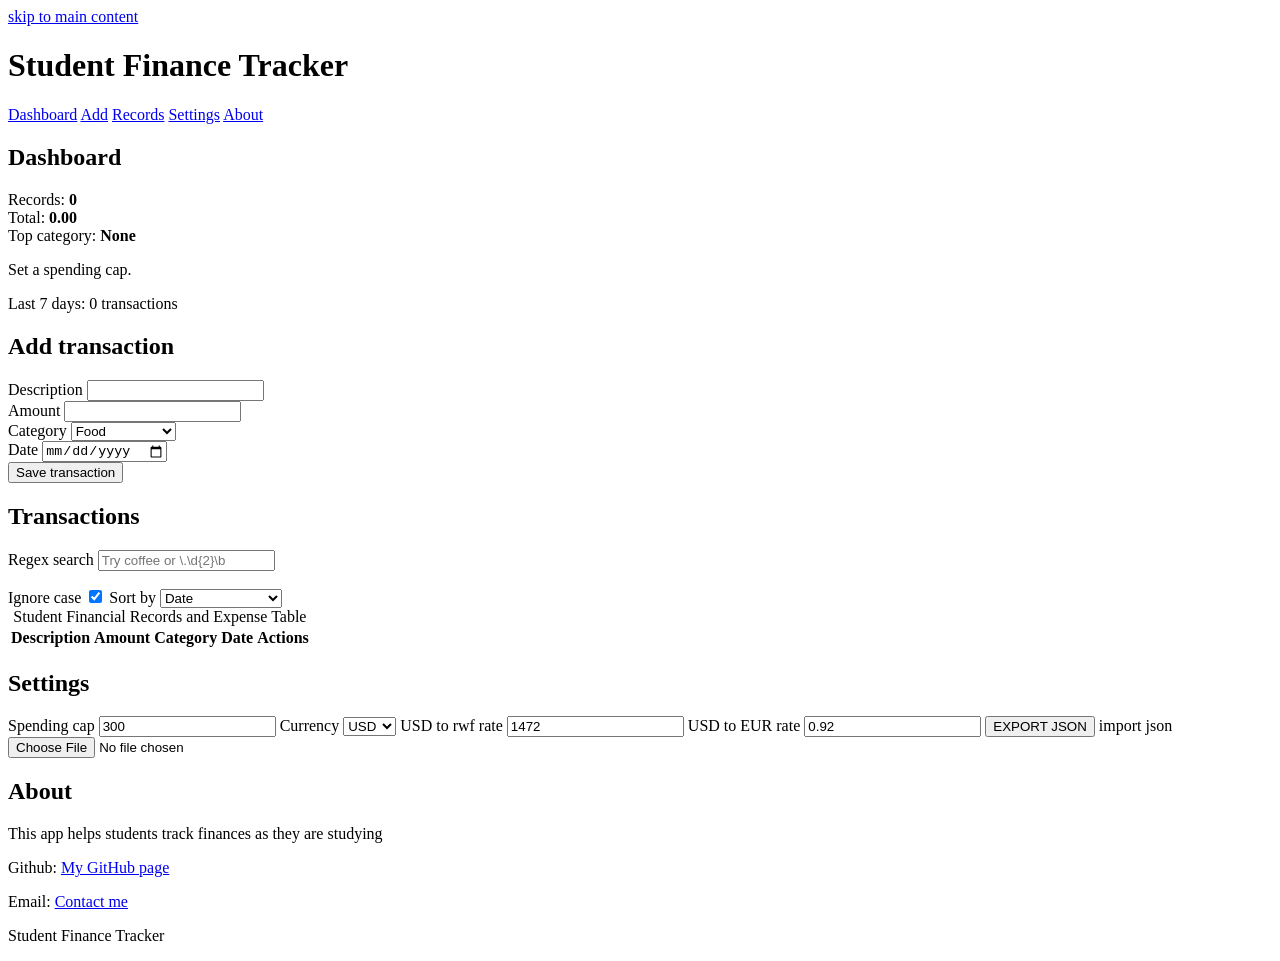
==== index.html @ 74eb37da "M2:add HTML structure, skip link" ====
<!DOCTYPE html>
<html lang="en">
<head>
    <meta charset="UTF-8">
    <meta name="viewport" content="width=device-width, initial-scale=1.0">
    <title>SFT</title>
    <link rel="stylesheet" href="sft.css">
    <script src="storage.js"></script>
    <script src="state.js"></script>
    <script src="validate.js"></script>
    <script src="search.js"></script>
    <script src="ui.js"></script>
    <script src="main.js"></script>
</head>
<body>
    <header>
        <a href="#main" class="skip-link"> skip to main content</a>
        <h1>Student Finance Tracker</h1>
        <nav aria-label="Main navigation">
            <a href="#dashboard">Dashboard</a>
            <a href="#add">Add</a>
            <a href="#records">Records</a>
            <a href="#settings">Settings</a>
            <a href="#about">About</a>
        </nav>

    </header>
    <main id="main">
        <section id="dashboard" class="active">
            <h2>Dashboard</h2>
            <div class="cards">
                <div class="card">Records: <strong id="records-count">0</strong></div>
                <div class="card">Total: <strong id="total">0.00</strong></div>
                <div class="card">Top category: <strong id="top-category">None</strong></div>
            </div>
            <p id ="cap-message" aria-live="polite"> Set a spending cap.</p>
            <p id="weekly-trend">Last 7 days: 0 transactions</p>
            <div id="chart" aria-label="Spending summary"></div>
        </section>
        <section id="add">
            <h2>Add transaction</h2>
            <form id="transaction-form" novalidate>
                <label for="dsc">Description</label>
                <input type="text" id="dsc" required aria-describedby="dsc-error">
                <div id="dsc-error" class="error-msg" aria-live="polite"></div>

                <label for="amount">Amount</label>
                <input type="number" id="amount" min="0" step="0.01" required aria-describedby="amount-error">
                <div id="amount-error" class="error-msg" aria-live="polite"></div>

                <label for="category">Category</label>
                <select id="category" aria-describedby="category-error">
                    <option>Food</option>
                    <option>Books</option>
                    <option>Transport</option>
                    <option>Entertainment</option>
                    <option>Fees</option>
                    <option>Other</option>
                </select>
                <div id="category-error" class="error-msg" aria-live="polite"></div>

                <label for="date">Date</label>
                <input type="date" id="date" required aria-describedby="date-error">
                <div id="date-error" class="error-msg" aria-live="polite"></div>
                <button type="submit">Save transaction</button>
                <p id="form-message" role="status"></p>

            </form>
        </section>
        <section id="records">
            <h2>Transactions</h2>
            <label for="search">Regex search</label>
            <input id="search" placeholder="Try coffee or \.\d{2}\b">
            <p id="search-error" role="status" class="error-msg"></p>
            <label for="ignore-case">Ignore case</label>
            <input type="checkbox" id="ignore-case" checked>
            <label for="sort-by">Sort by</label>
            <select id="sort-by">
                <option value="date">Date</option>
                <option value="description">Description A-Z</option>
                <option value="amount">Amount low-high</option>
            </select>
            <div class="table-wrap">
                <table>
                    <caption>Student Financial Records and Expense Table</caption>
                    <thead>
                        <tr>
                            <th scope="col">Description</th>
                            <th scope="col">Amount</th>
                            <th scope="col">Category</th>
                            <th scope="col">Date</th>
                            <th scope="col">Actions</th>
                        </tr>
                    </thead>
                    <tbody id="records-body"></tbody>
                </table>
            </div>
        </section>
        <section id="settings">
            <h2>Settings</h2>
            <label for="cap">Spending cap</label>
            <input type="number" id="cap" min="0" value="300" required>
            <label for="currency">Currency</label>
            <select id="currency">
                <option value="USD">USD</option>
                <option value="RWF">RWF</option>
                <option value="EUR">EUR</option>
            </select>
            <label for="rate-rwf">USD to rwf rate</label>
            <input type="number" id="rate-rwf" value="1472" min="0.01" step="0.01">
            <label for="rate-eur">USD to EUR rate</label>
            <input type="number" id="rate-eur" value="0.92" min="0.01" step="0.01" >
            <button id="export-json" type="button">EXPORT JSON</button>
            <label for="import-json">import json</label>
            <input type="file" id="import-json" accept=".json,application/json">
            <p id="settings-message" role="status"></p>            
        </section>
        <section id="about">
            <h2>About</h2>
            <p>This app helps students track finances as they are studying</p>
            <p>Github: <a href="https://github.com/humwamikaz-ops">My GitHub page</a></p>
            <p>Email: <a href="mailto:h.umwamikaz@alustudent.com">Contact me</a></p>
        </section>

    </main>
    <footer>
        <p>Student Finance Tracker</p>
    </footer>
    
</body>
</html>
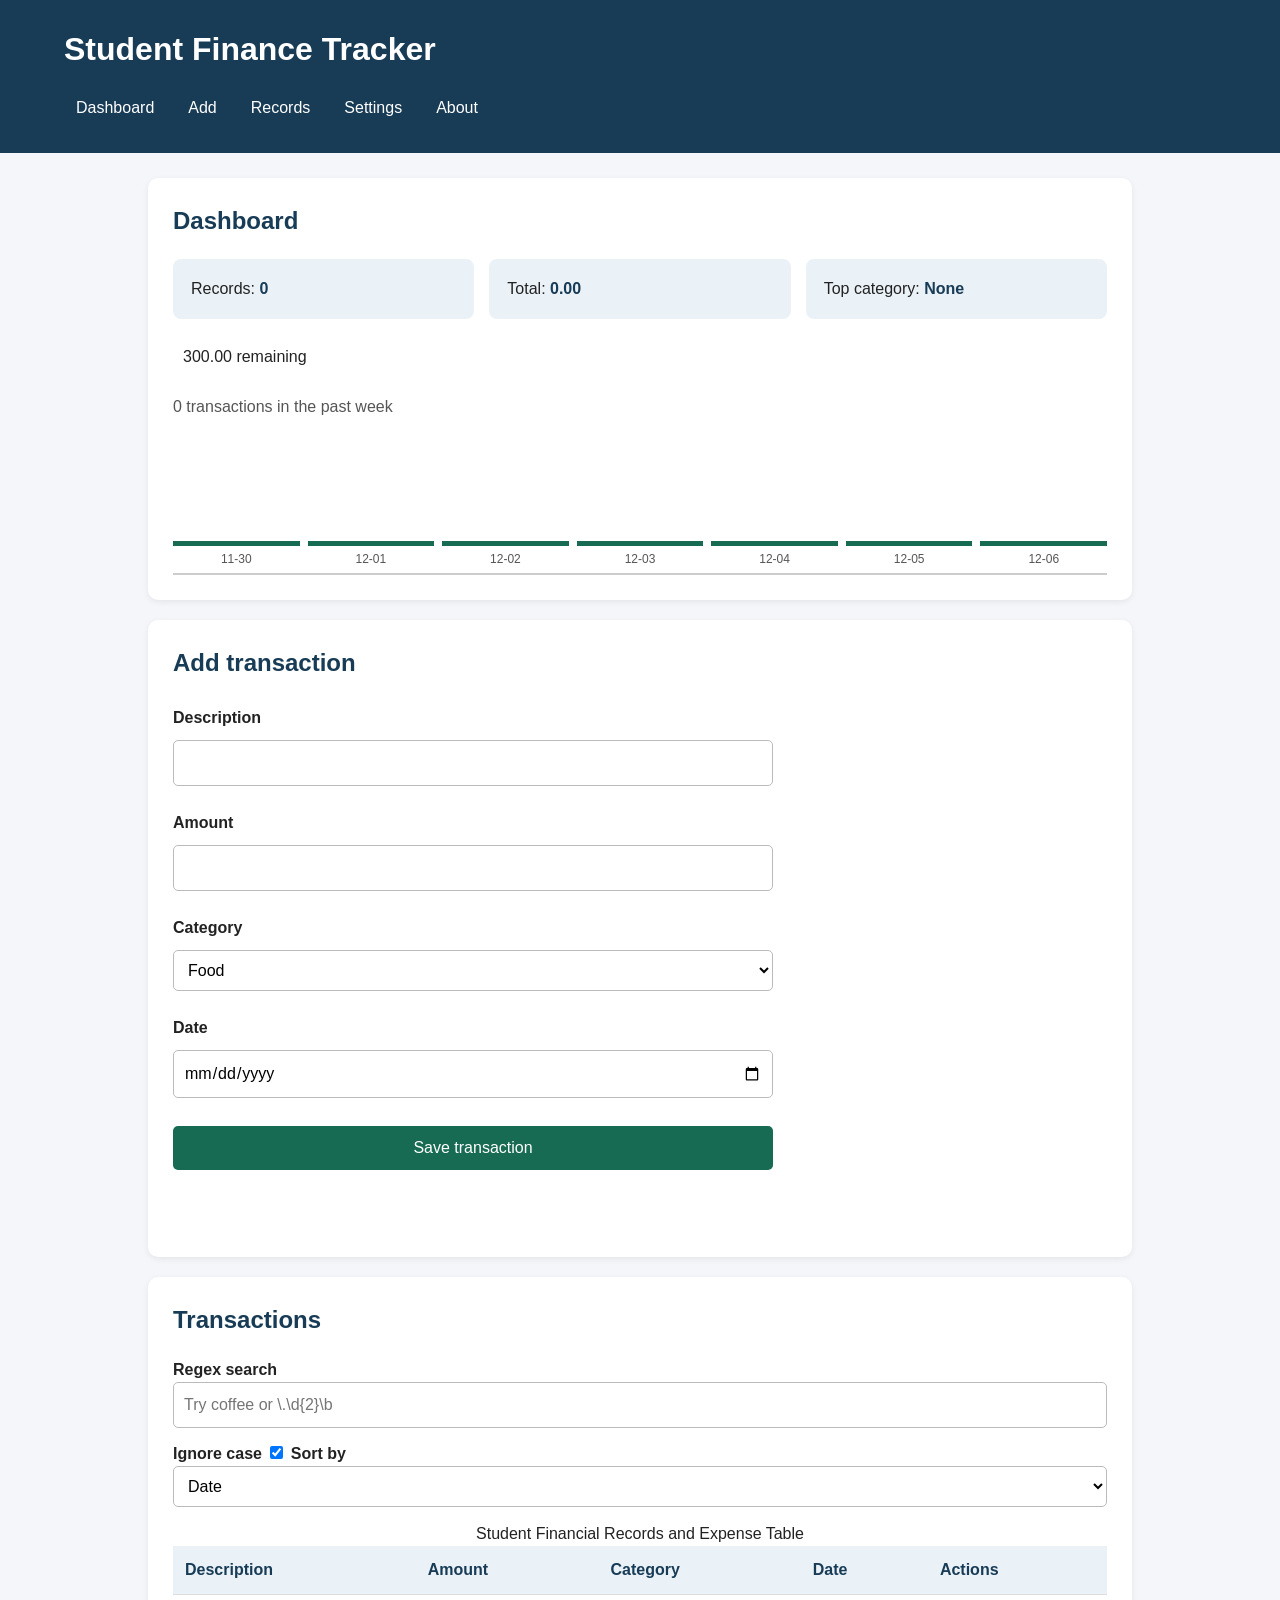
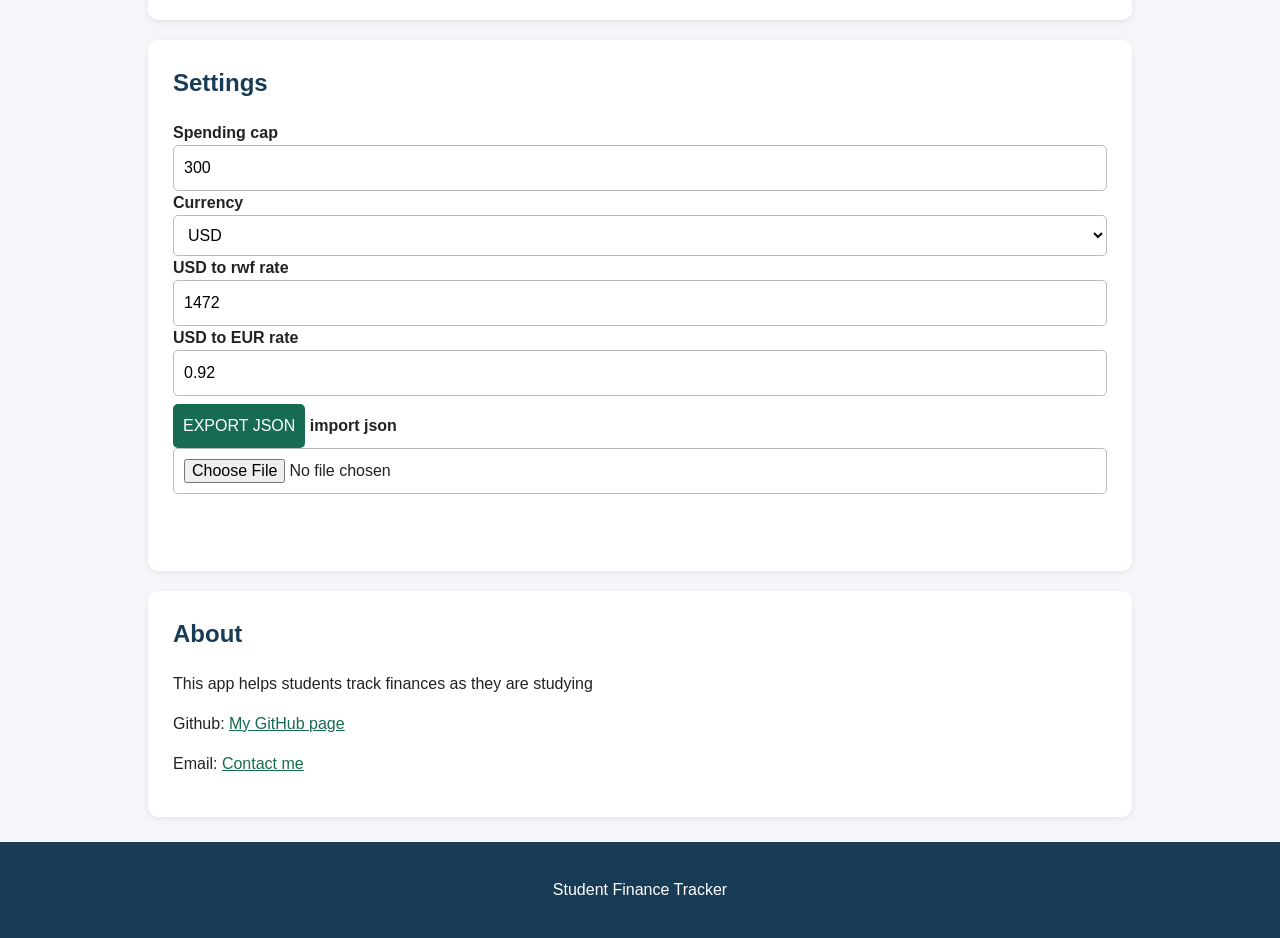
==== commit 370ae61d: "reorganized folders and finalized tests.html" ====
--- a/index.html
+++ b/index.html
@@ -4,13 +4,13 @@
     <meta charset="UTF-8">
     <meta name="viewport" content="width=device-width, initial-scale=1.0">
     <title>SFT</title>
-    <link rel="stylesheet" href="sft.css">
-    <script src="storage.js"></script>
-    <script src="state.js"></script>
-    <script src="validate.js"></script>
-    <script src="search.js"></script>
-    <script src="ui.js"></script>
-    <script src="main.js"></script>
+    <link rel="stylesheet" href="styles/sft.css">
+    <script src="scripts/storage.js"></script>
+    <script src="scripts/state.js"></script>
+    <script src="scripts/validators.js"></script>
+    <script src="scripts/search.js"></script>
+    <script src="scripts/ui.js"></script>
+    <script src="scripts/main.js"></script>
 </head>
 <body>
     <header>
@@ -118,7 +118,7 @@
         <section id="about">
             <h2>About</h2>
             <p>This app helps students track finances as they are studying</p>
-            <p>Github: <a href="https://github.com/humwamikaz-ops">My GitHub page</a></p>
+            <p>Github: <a href="https://github.com/humwamikaz-ops" target="_blank" rel="noopener nonreferrer">My GitHub page</a></p>
             <p>Email: <a href="mailto:h.umwamikaz@alustudent.com">Contact me</a></p>
         </section>
 
--- a/styles/sft.css
+++ b/styles/sft.css
@@ -0,0 +1,250 @@
+*, *::before, *::after {
+    box-sizing: border-box;
+}
+html {
+    scroll-behavior:smooth;
+}
+body {
+    margin: 0;
+    font-family: Arial, Helvetica, sans-serif;
+    background-color: #f4f6f9;
+    color: #222;
+    line-height: 1.5;
+
+}
+.skip-link {
+    position: absolute;
+    top: -40px;
+    left: 0;
+    background: #183b56;
+    color: white;
+    padding: 8px;
+    z-index: 100;
+}
+.skip-link:focus {
+    top: 0;
+}
+header {
+    background-color: #183b56;
+    color: white;
+    padding: 20px;
+
+}
+header h1 {
+    margin: 0 0 15px;
+
+}
+nav {
+    display: flex;
+    flex-wrap: wrap;
+    gap:10px;
+}
+nav a {
+    color: white;
+    text-decoration: none;
+    padding: 8px 12px;
+    border-radius: 5px;
+}
+nav a:hover, nav a:focus {
+    background-color: #315d7a;
+}
+main {
+    display: block;
+    width: 100%;
+    max-width: 1100px;
+    margin: 25px auto;
+    padding: 0 20px;
+}
+section {
+    background-color: white;
+    padding: 20px;
+    margin-bottom: 20px;
+    border-radius: 10px;
+    box-shadow: 0 2px 6px #00000012;
+
+
+}
+h2 {
+    color: #183b56;
+    margin-top: 0;
+}
+.cards {
+    display: grid;
+    grid-template-columns: 1fr;
+    gap: 15px;
+}
+.card {
+    background-color: #eaf2f8;
+    padding: 18px;
+    border-radius: 8px;
+}
+.card strong {
+    color: #183b56;
+}
+form {
+    display: flex;
+    flex-direction: column;
+    gap: 10px;
+}
+label {
+    font-weight: bold;
+    margin-top: 5px;
+}
+input, select, button {
+    font: inherit;
+    padding: 10px;
+    border: 1px solid #bbb;
+    border-radius: 5px;
+}
+input, select {
+    width: 100%;
+    background-color: white;
+}
+input[type="checkbox"] {
+    width: auto;
+}
+button {
+    background-color: #176b52;
+    color:white;
+    border:none;
+    cursor: pointer;
+    margin-top: 8px;
+}
+button:hover {
+    background-color: #10513e;
+}
+button, nav a, input, select {
+    transition: background-color 0.2s ease, border-color 0.2s ease;
+}
+.table-wrap {
+    width: 100%;
+    overflow-x: auto;
+    margin-top: 15px;
+
+}
+table {
+    width: 100%;
+    border-collapse: collapse;
+    min-width: 550px;
+}
+th, td {
+    text-align: left;
+    padding: 12px;
+    border-bottom: 1px solid #ddd;
+}
+th {
+    background-color: #eaf2f8;
+    color: #183b56;
+}
+tr:hover {
+    background-color: #f7f9fb;
+}
+mark {
+    background-color: #ffe58a;
+    color:#222;
+}
+#chart {
+    display: flex;
+    align-items: flex-end;
+    gap: 8px;
+    height: 140px;
+    margin-top: 15px;
+    padding-bottom: 5px;
+    border-bottom: 2px solid #ccc;
+}
+.chart-bar-container {
+    flex: 1;
+    display: flex;
+    flex-direction: column;
+    align-items: center;
+    height: 100%;
+    justify-content: flex-end;
+}
+.chart-bar {
+    width: 100%;
+    min-width: 8px;
+    background-color: #176b52;
+}
+.chart-label {
+    font-size: 0.75rem;
+    margin-top: 4px;
+    color: #555;
+}
+#cap-message, #form-message, #settings-message {
+    padding: 10px;
+    border-radius: 5px;
+}
+#weekly-trend {
+    color: #555;
+}
+a {
+    color: #176b52;
+}
+header a {
+    color: white;
+}
+.error-msg {
+    color: #b91c1c;
+    font-size: 0.875rem;
+    font-weight: bold;
+}
+footer {
+    text-align:center;
+    padding: 20px;
+    background-color: #183b56;
+    color: white;
+}
+footer a{
+    color: white;
+}
+a:focus-visible,
+input:focus-visible,
+select:focus-visible,
+button:focus-visible{
+    outline: 3px solid darkblue;
+    outline-offset: 3px;
+
+
+}
+#main:focus {
+    outline: none;
+}
+@media (max-width: 600px) {
+    .cards{
+        grid-template-columns: repeat(2, 1fr);
+    }
+    main {
+        width: 90%;
+    }
+}
+@media (min-width: 768px) {
+    .cards{
+        grid-template-columns: repeat(3, 1fr);
+    }
+    header {
+        padding: 25px 5%;
+    }
+    main {
+        width: 85%;
+    }
+    form {
+        max-width: 600px;
+    }
+}
+@media (min-width: 1024px) {
+    main {
+        width: 80%;
+    }
+    section {
+        padding: 25px;
+    }
+}
+@media (prefers-reduced-motion: reduce) {
+    html {
+        scroll-behavior: auto;
+    }
+    *, *::before, *::after {
+        transition: none !important;
+        animation: none !important;
+    }
+}
